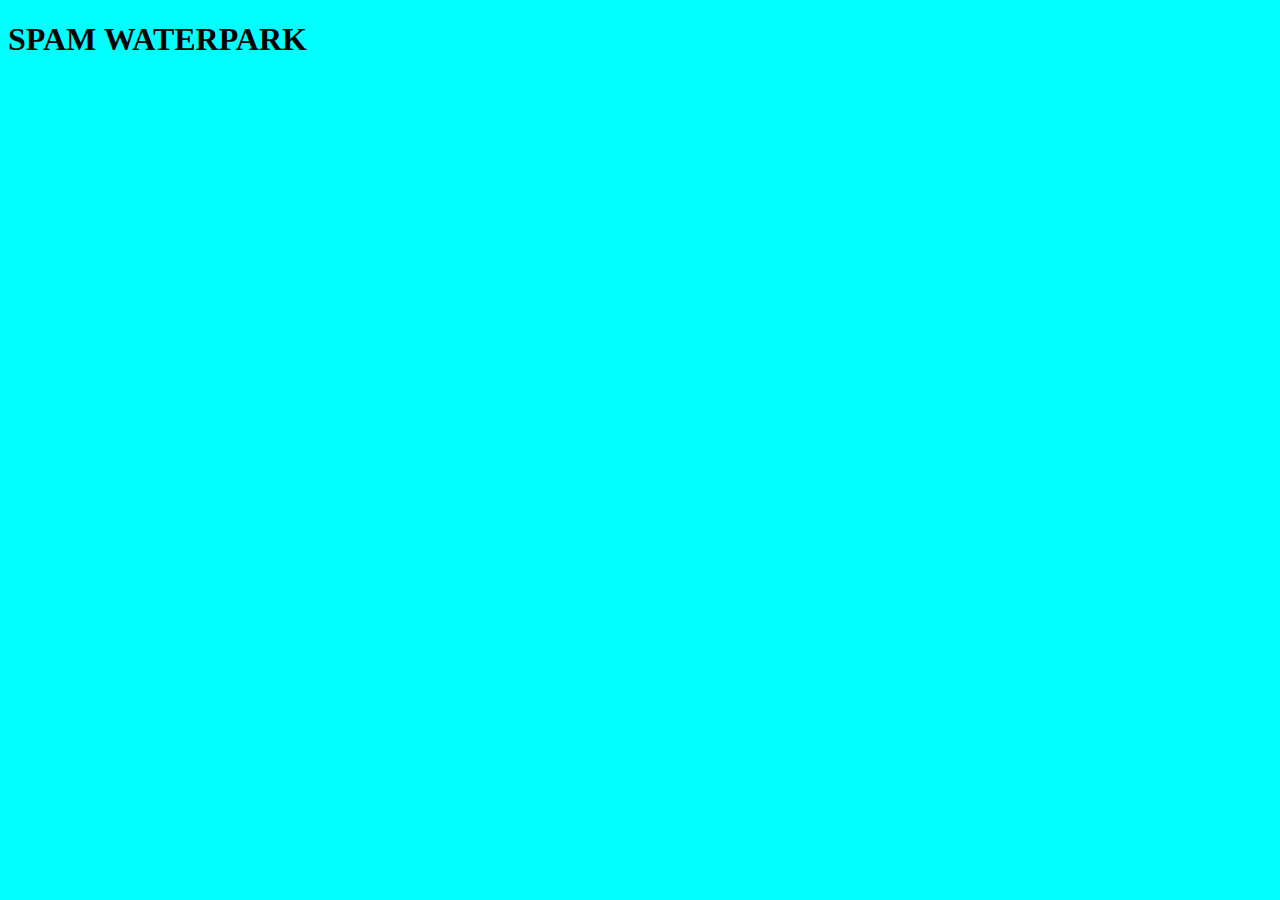
==== index.html @ 7322f9bb "started the website" ====
<!DOCTYPE html>
<html lang="en">
<head>
  <meta charset="UTF-8">
  <meta http-equiv="X-UA-Compatible" content="IE=edge">
  <meta name="viewport" content="width=device-width, initial-scale=1.0">
  <title>Waterpark Map SPAM</title>
  <link rel="stylesheet" href="spam.css" />
  <link rel="preconnect" href="https://fonts.gstatic.com" />
  <link rel="preconnect" href="https://fonts.gstatic.com">
  <link href="https://fonts.googleapis.com/css2?family=Bungee+Shade&display=swap" rel="stylesheet">
  <title>HTML Backgound Color</title>
</head>
<body style=background-color:aqua>
  <h1> SPAM WATERPARK</h1>
<body>

</body>
</html>
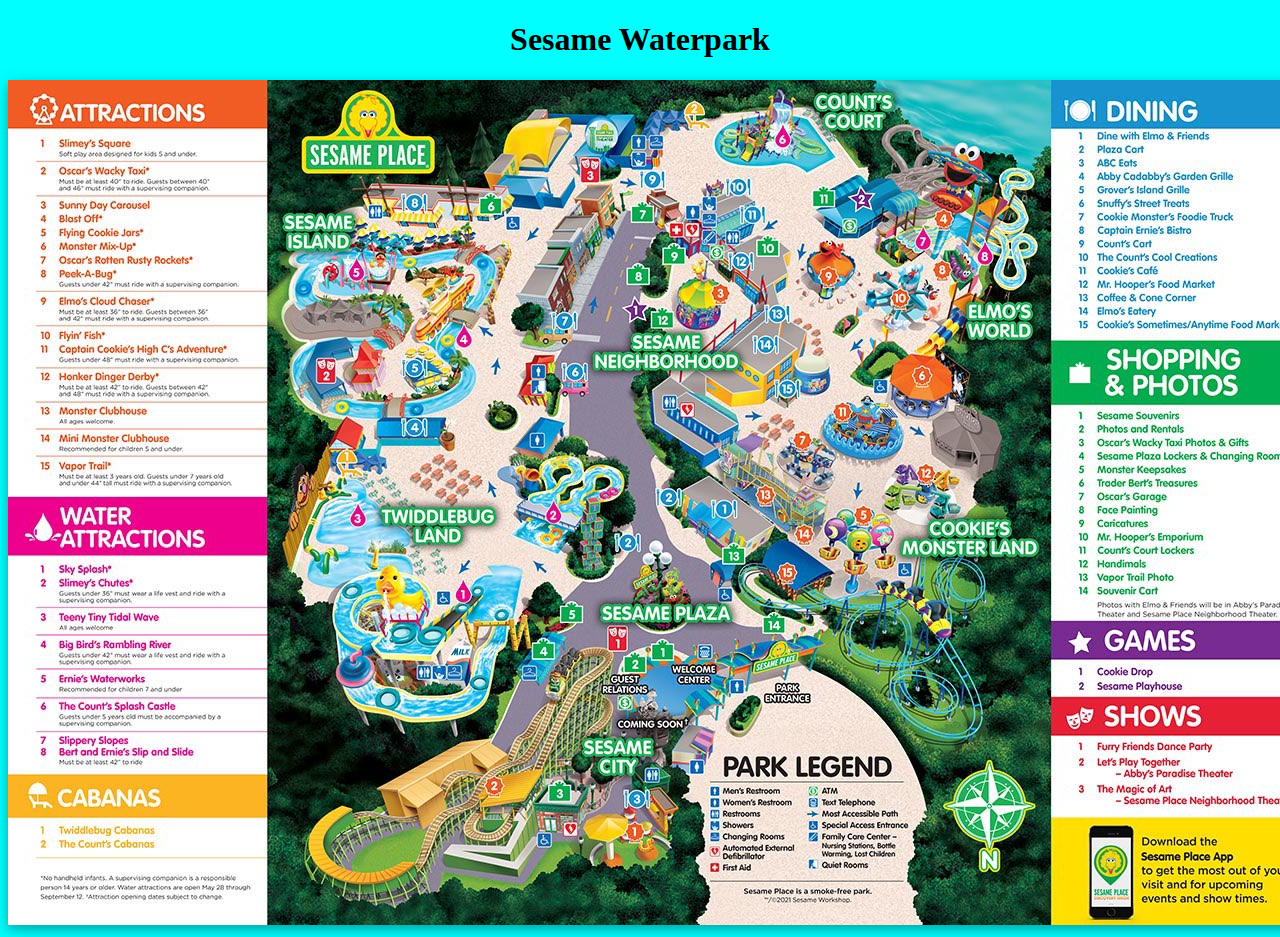
==== commit 0d08ace7: "map updates" ====
--- a/index.html
+++ b/index.html
@@ -5,15 +5,90 @@
   <meta http-equiv="X-UA-Compatible" content="IE=edge">
   <meta name="viewport" content="width=device-width, initial-scale=1.0">
   <title>Waterpark Map SPAM</title>
-  <link rel="stylesheet" href="spam.css" />
+  <link rel="stylesheet" href="styles.css" />
   <link rel="preconnect" href="https://fonts.gstatic.com" />
   <link rel="preconnect" href="https://fonts.gstatic.com">
   <link href="https://fonts.googleapis.com/css2?family=Bungee+Shade&display=swap" rel="stylesheet">
   <title>HTML Backgound Color</title>
 </head>
-<body style=background-color:aqua>
-  <h1> SPAM WATERPARK</h1>
-<body>
+
+<body style="background-color:aqua; text-align: center;">
+  <h1> Sesame Waterpark</h1>
+
+  <div class="mapcontainer">
+    <img
+      class="sesamemap"
+      src="image0.jpg"
+      alt="sesame map"
+      usemap="#mapcoords"
+    />
+
+    <map name="mapcoords">
+      <area
+        shape="rect"
+        coords="300,1,450,100"
+        alt="Sesame Place"
+        href="https://www.youtube.com/user/sesameplace"
+        target="_blank"
+      />
+
+      <area
+        shape="rect"
+        coords="250,120,350,260"
+        alt="Sesame island"
+        href="https://www.youtube.com/watch?v=RYsXWhhRNdc"
+        target="_blank"
+      />
+
+      <area
+        shape="rect"
+        coords="550,230,750,300"
+        alt="Sesame neighborhood"
+        href="https://www.youtube.com/watch?v=3ZtGW3sJEks"
+        target="_blank"
+      />
+
+      <area
+        shape="rect"
+        coords="800,0,900,50"
+        alt="Count's court"
+        href="https://www.youtube.com/watch?v=2Rlc7xtOicg"
+        target="_blank"
+      />
+
+      <area
+        shape="rect"
+        coords="950,200,1200,250"
+        alt="Elmo's World"
+        href="https://www.youtube.com/watch?v=UjRpl3wFaGM"
+        target="_blank"
+      />
+
+      <area
+        shape="rect"
+        coords="900,440,1030,480"
+        alt="Cookie's Monster Land"
+        href="https://www.youtube.com/watch?v=AndCnUUlx2o"
+        target="_blank"
+      />
+
+      <area
+        shape="rect"
+        coords="590,510,720,550"
+        alt="Sesame Plaza"
+        href="https://www.youtube.com/watch?v=BdpeY_2q2vY"
+        target="_blank"
+      />
+
+      <area
+        shape="rect"
+        coords="380,410,480,450"
+        alt="Twiddle Bug Land"
+        href="https://www.youtube.com/watch?v=hAOyoyqoiwA"
+        target="_blank"
+      />
+    </map>
+  </div>
 
 </body>
 </html>
--- a/styles.css
+++ b/styles.css
@@ -0,0 +1,6 @@
+body{
+  background-image: linear-gradient(rgb (81, 16, 11), rgb (75, 75, 75), rgb(223, 217, 217));
+}
+.sesamemap{
+  box-shadow: 0 4px 8px 0 rgba(0, 0, 0, 0.2), 0 6px 20px 0 rgba(0, 0, 0, 0.19);
+}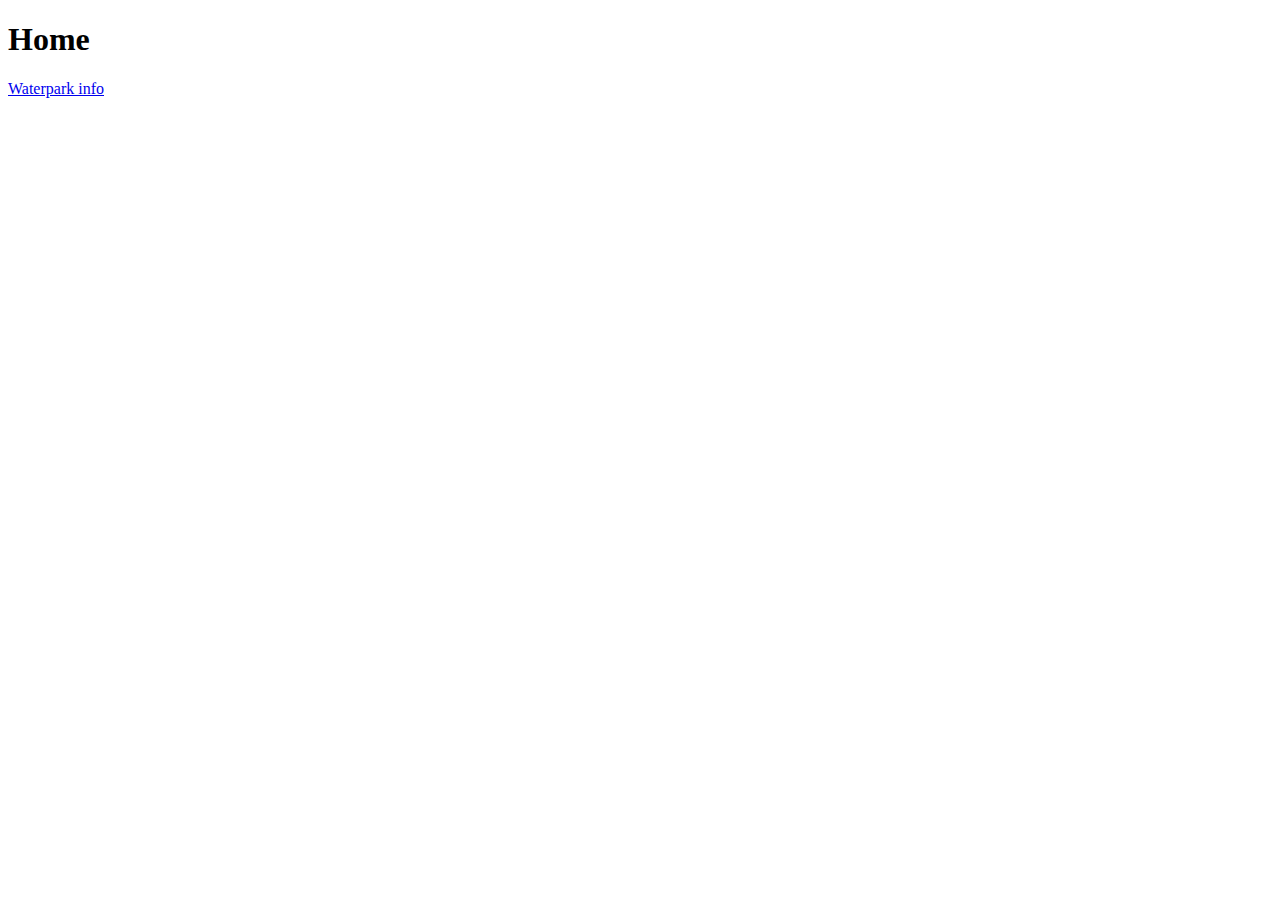
==== commit d56e8b48: "major updates" ====
--- a/index.html
+++ b/index.html
@@ -1,94 +1,13 @@
 <!DOCTYPE html>
 <html lang="en">
 <head>
-  <meta charset="UTF-8">
-  <meta http-equiv="X-UA-Compatible" content="IE=edge">
-  <meta name="viewport" content="width=device-width, initial-scale=1.0">
-  <title>Waterpark Map SPAM</title>
-  <link rel="stylesheet" href="styles.css" />
-  <link rel="preconnect" href="https://fonts.gstatic.com" />
-  <link rel="preconnect" href="https://fonts.gstatic.com">
-  <link href="https://fonts.googleapis.com/css2?family=Bungee+Shade&display=swap" rel="stylesheet">
-  <title>HTML Backgound Color</title>
+    <meta charset="UTF-8">
+    <meta http-equiv="X-UA-Compatible" content="IE=edge">
+    <meta name="viewport" content="width=device-width, initial-scale=1.0">
+    <title>Document</title>
 </head>
-
-<body style="background-color:aqua; text-align: center;">
-  <h1> Sesame Waterpark</h1>
-
-  <div class="mapcontainer">
-    <img
-      class="sesamemap"
-      src="image0.jpg"
-      alt="sesame map"
-      usemap="#mapcoords"
-    />
-
-    <map name="mapcoords">
-      <area
-        shape="rect"
-        coords="300,1,450,100"
-        alt="Sesame Place"
-        href="https://www.youtube.com/user/sesameplace"
-        target="_blank"
-      />
-
-      <area
-        shape="rect"
-        coords="250,120,350,260"
-        alt="Sesame island"
-        href="https://www.youtube.com/watch?v=RYsXWhhRNdc"
-        target="_blank"
-      />
-
-      <area
-        shape="rect"
-        coords="550,230,750,300"
-        alt="Sesame neighborhood"
-        href="https://www.youtube.com/watch?v=3ZtGW3sJEks"
-        target="_blank"
-      />
-
-      <area
-        shape="rect"
-        coords="800,0,900,50"
-        alt="Count's court"
-        href="https://www.youtube.com/watch?v=2Rlc7xtOicg"
-        target="_blank"
-      />
-
-      <area
-        shape="rect"
-        coords="950,200,1200,250"
-        alt="Elmo's World"
-        href="https://www.youtube.com/watch?v=UjRpl3wFaGM"
-        target="_blank"
-      />
-
-      <area
-        shape="rect"
-        coords="900,440,1030,480"
-        alt="Cookie's Monster Land"
-        href="https://www.youtube.com/watch?v=AndCnUUlx2o"
-        target="_blank"
-      />
-
-      <area
-        shape="rect"
-        coords="590,510,720,550"
-        alt="Sesame Plaza"
-        href="https://www.youtube.com/watch?v=BdpeY_2q2vY"
-        target="_blank"
-      />
-
-      <area
-        shape="rect"
-        coords="380,410,480,450"
-        alt="Twiddle Bug Land"
-        href="https://www.youtube.com/watch?v=hAOyoyqoiwA"
-        target="_blank"
-      />
-    </map>
-  </div>
-
+<body>
+    <h1>Home</h1>
+    <p><a href='info.html'>Waterpark info</a></p>
 </body>
-</html>
+</html>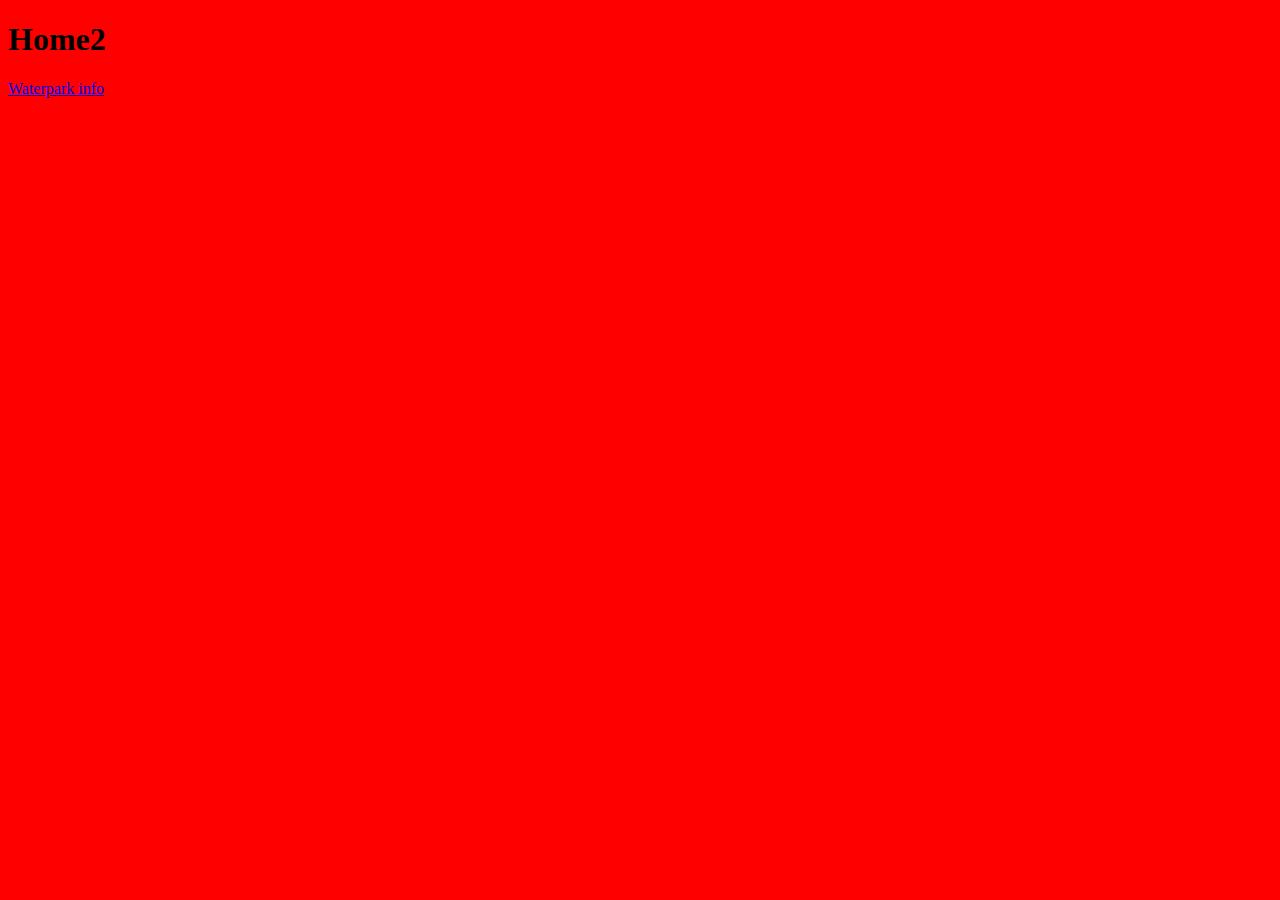
==== commit 93d65afa: "more major updates" ====
--- a/index.html
+++ b/index.html
@@ -1,13 +1,17 @@
 <!DOCTYPE html>
 <html lang="en">
+
 <head>
-    <meta charset="UTF-8">
-    <meta http-equiv="X-UA-Compatible" content="IE=edge">
-    <meta name="viewport" content="width=device-width, initial-scale=1.0">
-    <title>Document</title>
+  <meta charset="UTF-8">
+  <meta http-equiv="X-UA-Compatible" content="IE=edge">
+  <meta name="viewport" content="width=device-width, initial-scale=1.0">
+  <link rel="stylesheet" href="styles.css" />
+  <title>Document</title>
 </head>
-<body>
-    <h1>Home</h1>
-    <p><a href='info.html'>Waterpark info</a></p>
+
+<body class="homebody">
+  <h1>Home2</h1>
+  <p><a href='info.html'>Waterpark info</a></p>
 </body>
+
 </html>--- a/styles.css
+++ b/styles.css
@@ -0,0 +1,35 @@
+/*
+body{
+  background-image: linear-gradient(rgb (81, 16, 11), rgb (75, 75, 75), rgb(223, 217, 217));
+  style="background-color:aqua; text-align: center;"
+}
+*/
+@keyframes sesamebackground {
+  0%   {background-color: red;}
+  25%  {background-color: aqua;}
+  50%  {background-color: yellow;}
+  100% {background-color: lightgreen;}
+}
+
+.homebody {
+  width: 100px;
+  height: 100px;
+  background-color: red;
+  animation-name: sesamebackground;
+  animation-duration: 3s;
+  animation-iteration-count: infinite;
+}
+
+.sesamemap{
+  box-shadow: 0 4px 8px 0 rgba(0, 0, 0, 0.2), 0 6px 20px 0 rgba(0, 0, 0, 0.19);
+}
+
+img{
+  margin-top: 5%;
+  margin-bottom: 5%;
+  text-align: center;
+}
+
+.maintitle{
+  text-align: center;
+}
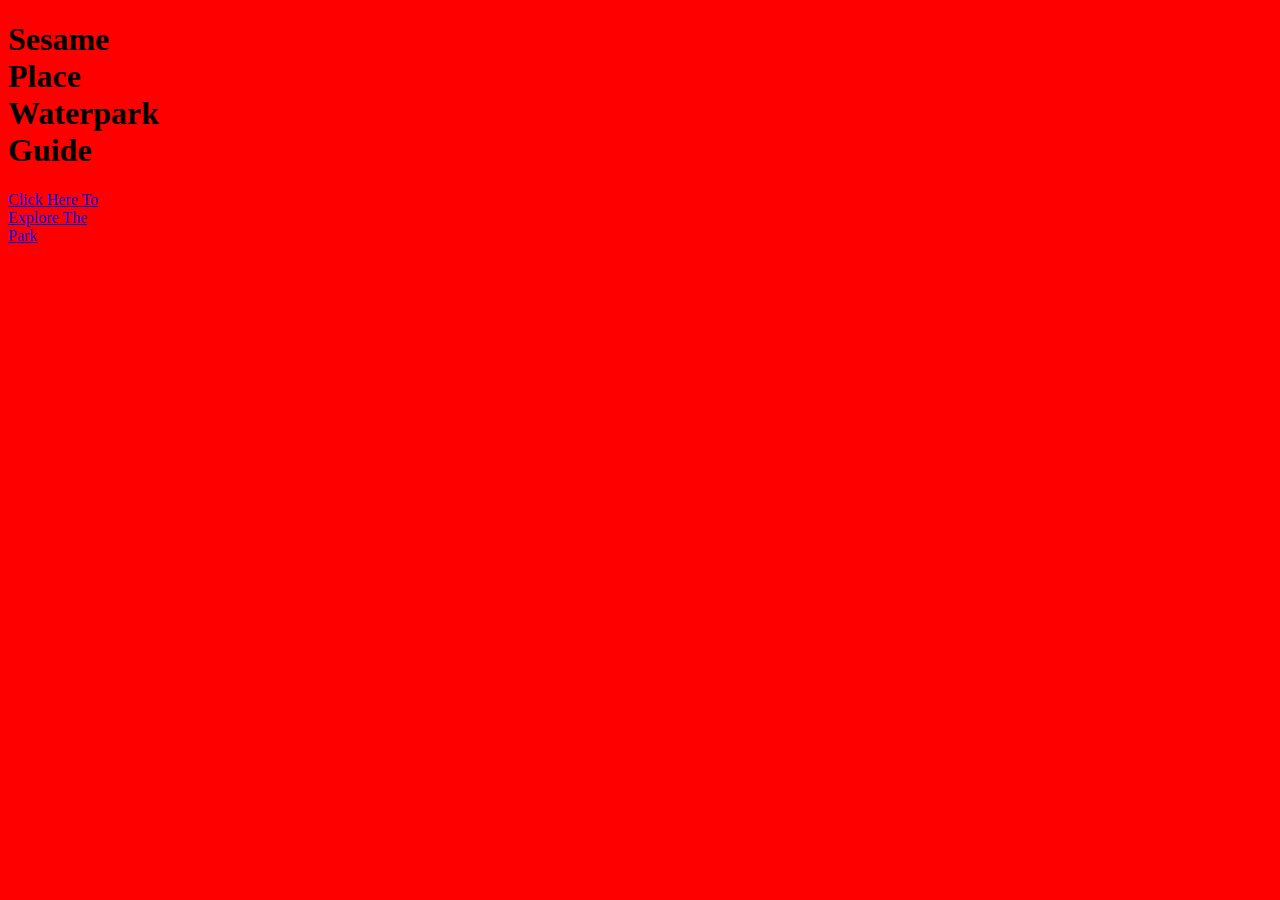
==== commit c3ecbf00: "more major updates" ====
--- a/index.html
+++ b/index.html
@@ -10,8 +10,8 @@
 </head>
 
 <body class="homebody">
-  <h1>Home2</h1>
-  <p><a href='info.html'>Waterpark info</a></p>
+  <h1 class="hometitle">Sesame Place Waterpark Guide</h1>
+  <p><a href='info.html'>Click Here To Explore The Park</a></p>
 </body>
 
 </html>--- a/styles.css
+++ b/styles.css
@@ -5,10 +5,10 @@
 }
 */
 @keyframes sesamebackground {
-  0%   {background-color: red;}
-  25%  {background-color: aqua;}
-  50%  {background-color: yellow;}
-  100% {background-color: lightgreen;}
+  0%   {background-color: red;font-size: xx-large;text-align: center;position: relative;left:45%;}
+  25%  {background-color: aqua;font-size: xx-large;text-align: center;position: relative;left:45%;}
+  50%  {background-color: yellow;font-size: xx-large;text-align: center;position: relative;left:45%;}
+  100% {background-color: lightgreen;font-size: xx-large;text-align: center;position: relative;left:45%;}
 }
 
 .homebody {
@@ -18,6 +18,10 @@
   animation-name: sesamebackground;
   animation-duration: 3s;
   animation-iteration-count: infinite;
+}
+
+.infobody{
+  background-color: lightgoldenrodyellow;
 }
 
 .sesamemap{
@@ -33,3 +37,7 @@
 .maintitle{
   text-align: center;
 }
+
+.hometitle{
+  font-size: xx-large;
+}
